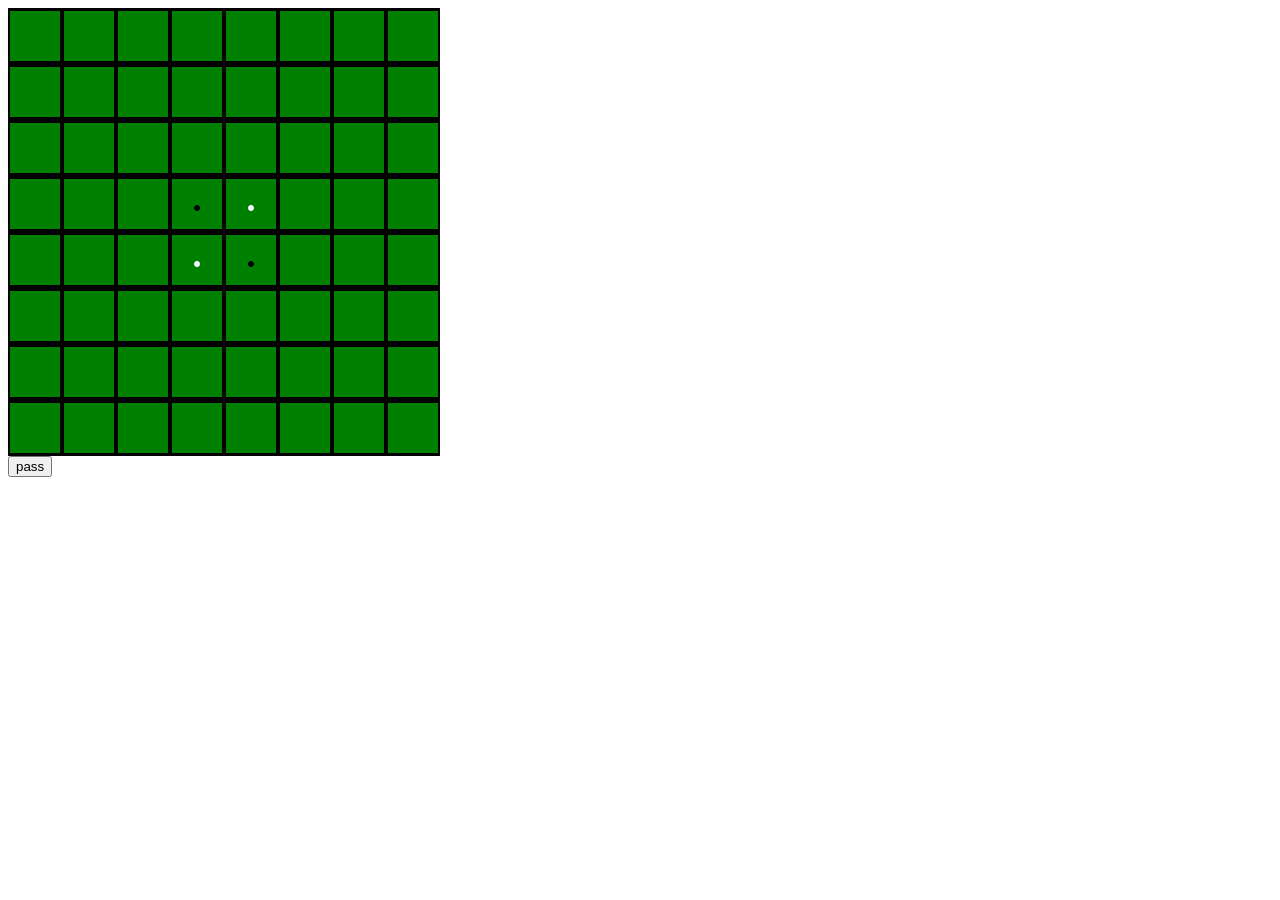
==== index.html @ fa0054b8 "Add files via upload" ====
<!DOCTYPE html>
<html>
    <head>
        <meta charset="UTF-8">
        <title>黑白棋</title>
        <link rel="icon" href="data:,">
        <link rel="stylesheet" href="style.css">
    </head>
    <body> 
    <div id="container"></div>

        <script src="./out.js"></script>
        <script>
            const start_x = 1000, start_y = 500, grid_width = 15;
            // 0空，1白，2黑
            const piece_style = ["grid", "piece_white", "piece_black"];
            const human_color=1;
            const AI_color=human_color^1;
            const human_turn = human_color;
            let board = new Array(64), sum_piece = [0,0];
            let turn = 1, is_get_pos = 1, is_end = 0;

            // worker对象
            const aiWorker = new Worker("./ai.worker.js");
            let workerReady = false;
            aiWorker.onmessage = function(e){
                if(e.data.type === "ready"){
                    workerReady = true;
                    // wasm初始化完成，初始化游戏
                    Module.ccall("c_init",null,[],[]);
                    update();
                }else if(e.data.type === "ai_result"){
                    // worker算完AI落子坐标 aiPos:0‑63；0代表pass
                    const pos = e.data.aiPos;
                    console.log("AI put " + pos);
                    wasm_user_put(pos);
                    update();
                    is_get_pos = 1;
                }
            }

            // wasm_user_put 返回c++ c_put_piece()返回结果
            function wasm_user_put(pos){
                const ptr = Module._malloc(64*4);
                for(let i=0;i<64;i++){
                    Module.setValue(ptr+i*4, board[i],'i32');
                }
                const ret = Module.ccall("c_put_piece","number",["number","number","number","number","number"],[pos,ptr,turn,sum_piece[0],sum_piece[1]]);
                return ret!==0;
            }

            // wasm_AI_put：把当前board数组发给worker子线程执行AI计算
            function wasm_AI_put(){
                if(!workerReady) return;
                aiWorker.postMessage({type:"ai_calc", boardArr:board, turn:turn, sum0:sum_piece[0], sum1:sum_piece[1]});
            }

            // update函数：调用c++ get_turn get_board get_is_end get_sum_piece
            function update(){
                // 1 get turn
                turn = Module.ccall("get_turn","number",[],[]);

                // 2 get_board：分配内存读取64个int
                const boardPtr = Module._malloc(64*4);
                Module.ccall("get_board",null,["number"],[boardPtr]);
                for(let i=0;i<64;i++){
                    board[i] = Module.getValue(boardPtr + i*4, 'i32');
                }
                Module._free(boardPtr);

                //3 get_is_end
                is_end = Module.ccall("get_is_end","number",[],[]) !==0;

                //4 get_sum_piece
                const sumPtr = Module._malloc(2*4);
                Module.ccall("get_sum_piece",null,["number"],[sumPtr]);
                sum_piece[0] = Module.getValue(sumPtr + 0*4, 'i32');
                sum_piece[1] = Module.getValue(sumPtr + 1*4, 'i32');
                Module._free(sumPtr);

                paint_board();
            }
            function send_msg(x, y){
                if(!is_get_pos || turn != human_turn || is_end) return;
                console.log(x,y);
                is_get_pos = 0;
                if(wasm_user_put(x * 8 + y)){
                    console.log("Human successfully placed.");
                    update();
                    if(is_end) return;
                    wasm_AI_put();
                }
                else is_get_pos = 1;
            }

            function paint_board(){
                let html = "";
                let k = 0;
                for(let i = 1; i <= 8; i++){
                    for(let j = 1; j <= 8; j++){
                        console.log(board[k]);
                        let cls = piece_style[board[k] + 1];
                        html += `<div class="${cls}" onclick="send_msg(${i},${j})">·</div>`;
                        k++;
                    }
                    html += `<div class="row-wrap"></div>`;
                }
                html += `<button class="pass" type="button" onclick="send_msg(0,0)">pass</button>`;
                if(is_end){
                    if(sum_piece[0] == sum_piece[1]) html += "<div>Draw!</div>";
                    else if(sum_piece[0] > sum_piece[1]) html += "<div>AI wins</div>";
                    else html += "<div>Human wins</div>";
                }
                
                document.getElementById("container").innerHTML = html;
            }
        </script>
    </body>
</html>
---- style.css ----
body{
    font-size: 100%
}
.grid{
    background-color: green;
    border-width: 3px 2px 3px;
    border-style: solid;
    border-color: black;
    display: inline-block;
    color: green;
    width: 50px;
    height: 50px;
    text-align: center;
    font-size: 50px;
    font-family: 'Times New Roman', Times, serif;
}
.piece_white{
    background-color: green;
    border-width: 3px 2px 3px;
    border-style: solid;
    border-color: black;
    display: inline-block;
    width: 50px;
    height: 50px;
    color: white;
    text-align: center;
    font-size: 50px;
    font-family: 'Times New Roman', Times, serif;
}
.piece_black{
    background-color: green;
    border-width: 3px 2px 3px;
    border-style: solid;
    border-color: black;
    display: inline-block;
    width: 50px;
    height: 50px;
    color: black;
    text-align: center;
    font-size: 50px;
    font-family: 'Times New Roman', Times, serif;
}
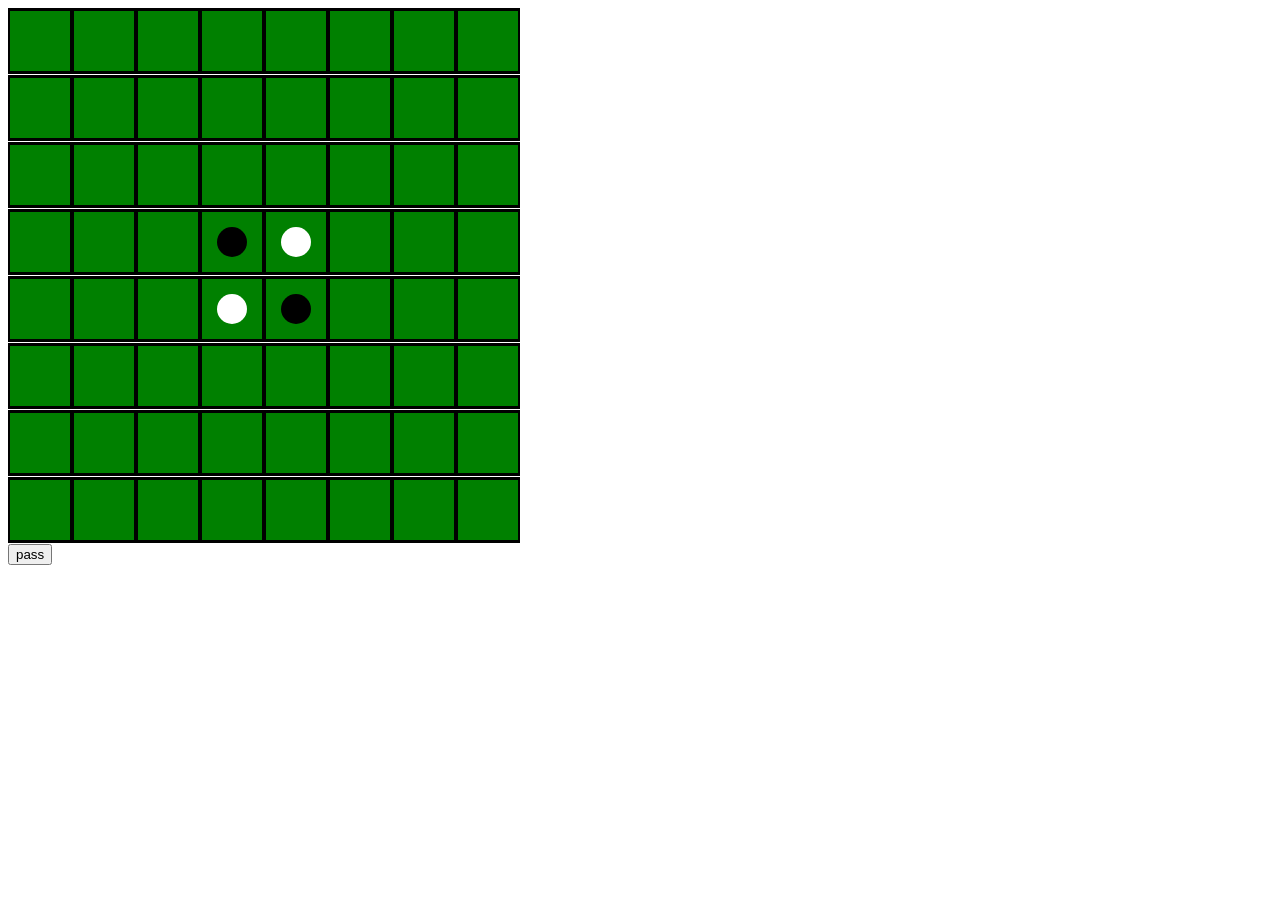
==== commit ea281675: "Add files via upload" ====
--- a/index.html
+++ b/index.html
@@ -2,18 +2,16 @@
 <html>
     <head>
         <meta charset="UTF-8">
-        <title>黑白棋</title>
-        <link rel="icon" href="data:,">
+        <title>demo</title>
         <link rel="stylesheet" href="style.css">
     </head>
-    <body> 
-    <div id="container"></div>
-
+    <body>
+        <div id="board"></div>
         <script src="./out.js"></script>
         <script>
-            const start_x = 1000, start_y = 500, grid_width = 15;
+            const start_x = 1000, start_y = 500, grid_width = 60, grid_height = 60;
             // 0空，1白，2黑
-            const piece_style = ["grid", "piece_white", "piece_black"];
+            const piece_style = ["green", "white", "black"];
             const human_color=1;
             const AI_color=human_color^1;
             const human_turn = human_color;
@@ -32,7 +30,6 @@
                 }else if(e.data.type === "ai_result"){
                     // worker算完AI落子坐标 aiPos:0‑63；0代表pass
                     const pos = e.data.aiPos;
-                    console.log("AI put " + pos);
                     wasm_user_put(pos);
                     update();
                     is_get_pos = 1;
@@ -92,28 +89,60 @@
                 }
                 else is_get_pos = 1;
             }
-
+        </script>
+        <script>
+            function paint_piece(canvas_node, color){
+                let c = canvas_node.getContext("2d");
+                c.clearRect(0,0,canvas_node.width,canvas_node.height);
+                c.beginPath();
+                c.arc(grid_width/2,grid_height/2,15,0,2*Math.PI);
+                c.fillStyle = color;
+                c.fill();
+            }
             function paint_board(){
-                let html = "";
                 let k = 0;
                 for(let i = 1; i <= 8; i++){
                     for(let j = 1; j <= 8; j++){
-                        console.log(board[k]);
-                        let cls = piece_style[board[k] + 1];
-                        html += `<div class="${cls}" onclick="send_msg(${i},${j})">·</div>`;
+                        if(board[k] >= 0){//k>=0 means this pos is white or black
+                            let canvas_node = document.getElementById(`canvas(${i},${j})`);
+                            paint_piece(canvas_node, piece_style[board[k] + 1]);
+                        }
                         k++;
                     }
-                    html += `<div class="row-wrap"></div>`;
                 }
-                html += `<button class="pass" type="button" onclick="send_msg(0,0)">pass</button>`;
+                let result_node = document.getElementById("result");
+                
                 if(is_end){
-                    if(sum_piece[0] == sum_piece[1]) html += "<div>Draw!</div>";
-                    else if(sum_piece[0] > sum_piece[1]) html += "<div>AI wins</div>";
-                    else html += "<div>Human wins</div>";
+                    if(sum_piece[0] == sum_piece[1]) result_node.innerHTML = "Draw!";
+                    else if(sum_piece[0] > sum_piece[1]) result_node.innerHTML = "AI wins!";
+                    else result_node.innerHTML = "Human wins!";
                 }
-                
-                document.getElementById("container").innerHTML = html;
             }
         </script>
+        <script>
+            let root = document.getElementById("board");
+                    
+            for(let i = 1; i <= 8; i++){
+                for(let j = 1; j <= 8; j++){
+                    let div_node = document.createElement("div");
+                    div_node.className = "grid";
+                    div_node.id = `div(${i},${j})`;
+                    div_node.setAttribute("onclick",`send_msg(${i},${j})`);
+
+                    let canvas_node = document.createElement("canvas");
+                    canvas_node.id = `canvas(${i},${j})`;
+
+                    canvas_node.width = grid_width;
+                    canvas_node.height = grid_height;
+
+                    div_node.appendChild(canvas_node);
+                    root.appendChild(div_node);
+                }
+                let br_node = document.createElement("br");
+                root.appendChild(br_node);
+            }
+        </script>
+        <button class="pass" type="button" onclick="send_msg(0,0)">pass</button>
+        <div id="result"></div>
     </body>
-</html>
+</html>
--- a/style.css
+++ b/style.css
@@ -7,36 +7,6 @@
     border-style: solid;
     border-color: black;
     display: inline-block;
-    color: green;
-    width: 50px;
-    height: 50px;
-    text-align: center;
-    font-size: 50px;
-    font-family: 'Times New Roman', Times, serif;
-}
-.piece_white{
-    background-color: green;
-    border-width: 3px 2px 3px;
-    border-style: solid;
-    border-color: black;
-    display: inline-block;
-    width: 50px;
-    height: 50px;
-    color: white;
-    text-align: center;
-    font-size: 50px;
-    font-family: 'Times New Roman', Times, serif;
-}
-.piece_black{
-    background-color: green;
-    border-width: 3px 2px 3px;
-    border-style: solid;
-    border-color: black;
-    display: inline-block;
-    width: 50px;
-    height: 50px;
-    color: black;
-    text-align: center;
-    font-size: 50px;
-    font-family: 'Times New Roman', Times, serif;
+    width: 60px;
+    height: 60px;
 }
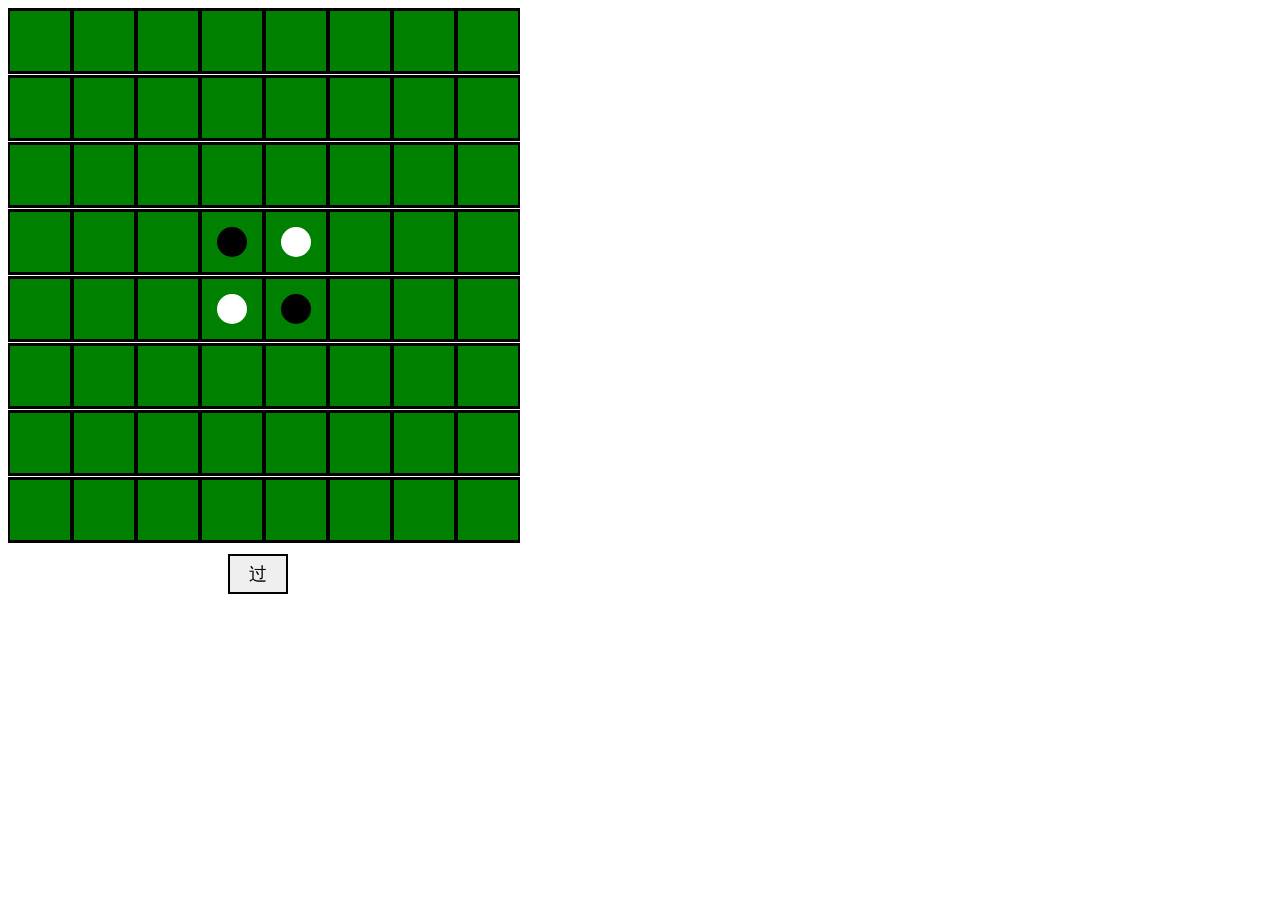
==== commit 9736b3c5: "Add files via upload" ====
--- a/index.html
+++ b/index.html
@@ -2,7 +2,7 @@
 <html>
     <head>
         <meta charset="UTF-8">
-        <title>demo</title>
+        <title>黑白棋</title>
         <link rel="stylesheet" href="style.css">
     </head>
     <body>
@@ -113,9 +113,9 @@
                 let result_node = document.getElementById("result");
                 
                 if(is_end){
-                    if(sum_piece[0] == sum_piece[1]) result_node.innerHTML = "Draw!";
-                    else if(sum_piece[0] > sum_piece[1]) result_node.innerHTML = "AI wins!";
-                    else result_node.innerHTML = "Human wins!";
+                    if(sum_piece[0] == sum_piece[1]) result_node.innerHTML = "平局！";
+                    else if(sum_piece[0] > sum_piece[1]) result_node.innerHTML = "AI 赢了！";
+                    else result_node.innerHTML = "你赢了！";
                 }
             }
         </script>
@@ -142,7 +142,7 @@
                 root.appendChild(br_node);
             }
         </script>
-        <button class="pass" type="button" onclick="send_msg(0,0)">pass</button>
-        <div id="result"></div>
+        <button class="pass" type="button" onclick="send_msg(0,0)">过</button>
+        <div id="result" class="result"></div>
     </body>
 </html>
--- a/style.css
+++ b/style.css
@@ -9,4 +9,18 @@
     display: inline-block;
     width: 60px;
     height: 60px;
+}
+.pass{
+    width: 60px;
+    height: 40px;
+    margin-left: 220px;
+    margin-top: 10px;
+    border-style: solid;
+    font-size: 18px;
+}
+.result{
+    margin-top: 10px;
+    font-size: 25px;
+    width: 512px;
+    text-align: center;
 }
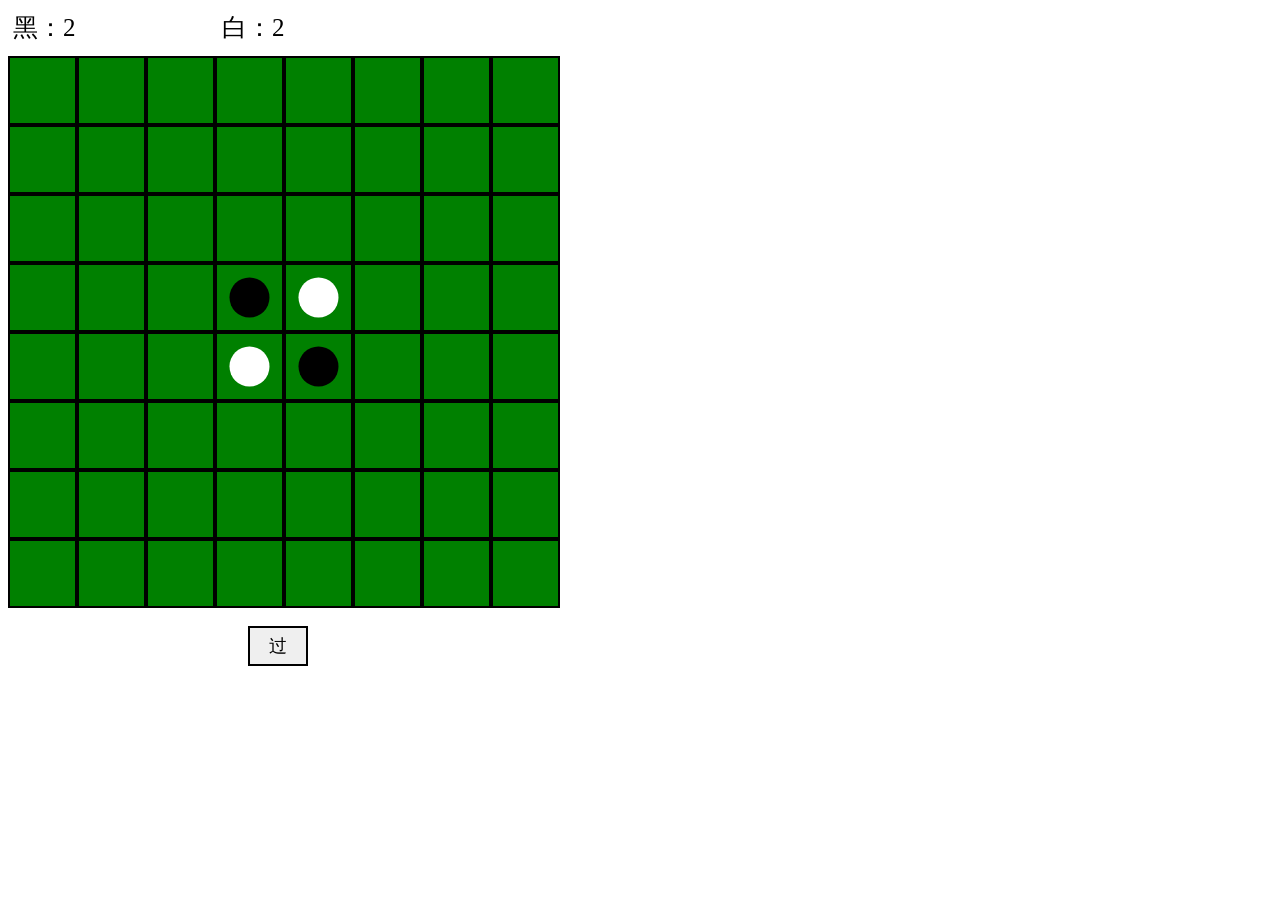
==== commit 765b7f57: "Add files via upload" ====
--- a/index.html
+++ b/index.html
@@ -3,20 +3,27 @@
     <head>
         <meta charset="UTF-8">
         <title>黑白棋</title>
-        <link rel="stylesheet" href="style.css">
+        <link rel="stylesheet" href="./style.css">
     </head>
     <body>
+        <div id="sum_piece1" class="score_board"></div>
+        <div id="sum_piece0" class="score_board"></div>
         <div id="board"></div>
+        <br/>
+        <button class="pass" type="button" onclick="send_msg(0,0)">过</button>
+        <div id="result" class="result"></div>
+        
         <script src="./out.js"></script>
         <script>
-            const start_x = 1000, start_y = 500, grid_width = 60, grid_height = 60;
+            const grid_width = 65, grid_height = 55, piece_radius = 20, piece_lst_radius = 5;
             // 0空，1白，2黑
             const piece_style = ["green", "white", "black"];
+            const piece_style_zh = ["白：", "黑："];
             const human_color=1;
             const AI_color=human_color^1;
             const human_turn = human_color;
             let board = new Array(64), sum_piece = [0,0];
-            let turn = 1, is_get_pos = 1, is_end = 0;
+            let turn = 1, is_get_pos = 1, is_end = 0, lst_pos_x = 0, lst_pos_y = 0;
 
             // worker对象
             const aiWorker = new Worker("./ai.worker.js");
@@ -52,7 +59,7 @@
                 aiWorker.postMessage({type:"ai_calc", boardArr:board, turn:turn, sum0:sum_piece[0], sum1:sum_piece[1]});
             }
 
-            // update函数：调用c++ get_turn get_board get_is_end get_sum_piece
+            // update函数：调用c++ get_turn get_board get_is_end get_sum_piece get_lst_pos_x get_lst_pos_y
             function update(){
                 // 1 get turn
                 turn = Module.ccall("get_turn","number",[],[]);
@@ -75,6 +82,10 @@
                 sum_piece[1] = Module.getValue(sumPtr + 1*4, 'i32');
                 Module._free(sumPtr);
 
+                //5 get_lst_pos
+                lst_pos_x = Module.ccall("get_lst_pos_x","number",[],[]);
+                lst_pos_y = Module.ccall("get_lst_pos_y","number",[],[]);
+
                 paint_board();
             }
             function send_msg(x, y){
@@ -91,13 +102,21 @@
             }
         </script>
         <script>
-            function paint_piece(canvas_node, color){
+            function paint_piece(canvas_node, color, is_lst){
                 let c = canvas_node.getContext("2d");
                 c.clearRect(0,0,canvas_node.width,canvas_node.height);
+
                 c.beginPath();
-                c.arc(grid_width/2,grid_height/2,15,0,2*Math.PI);
+                c.arc(grid_width/2,grid_width/2,piece_radius,0,2*Math.PI);
                 c.fillStyle = color;
                 c.fill();
+                if(is_lst){
+                    c.beginPath();
+                    c.arc(grid_width/2,grid_width/2,piece_lst_radius,0,2*Math.PI);
+                    c.fillStyle = "red";
+                    c.fill();
+                }
+                
             }
             function paint_board(){
                 let k = 0;
@@ -105,13 +124,17 @@
                     for(let j = 1; j <= 8; j++){
                         if(board[k] >= 0){//k>=0 means this pos is white or black
                             let canvas_node = document.getElementById(`canvas(${i},${j})`);
-                            paint_piece(canvas_node, piece_style[board[k] + 1]);
+                            paint_piece(canvas_node, piece_style[board[k] + 1], lst_pos_x == i && lst_pos_y == j);
                         }
                         k++;
                     }
                 }
                 let result_node = document.getElementById("result");
                 
+                for(let i = 0; i <= 1; i++){
+                    piece_node = document.getElementById("sum_piece" + i);
+                    piece_node.innerHTML = piece_style_zh[i] + sum_piece[i];
+                }
                 if(is_end){
                     if(sum_piece[0] == sum_piece[1]) result_node.innerHTML = "平局！";
                     else if(sum_piece[0] > sum_piece[1]) result_node.innerHTML = "AI 赢了！";
@@ -128,7 +151,7 @@
                     div_node.className = "grid";
                     div_node.id = `div(${i},${j})`;
                     div_node.setAttribute("onclick",`send_msg(${i},${j})`);
-
+                    
                     let canvas_node = document.createElement("canvas");
                     canvas_node.id = `canvas(${i},${j})`;
 
@@ -142,7 +165,6 @@
                 root.appendChild(br_node);
             }
         </script>
-        <button class="pass" type="button" onclick="send_msg(0,0)">过</button>
-        <div id="result" class="result"></div>
+        
     </body>
 </html>
--- a/style.css
+++ b/style.css
@@ -3,24 +3,31 @@
 }
 .grid{
     background-color: green;
-    border-width: 3px 2px 3px;
+    border-width: 2px;
     border-style: solid;
     border-color: black;
     display: inline-block;
-    width: 60px;
-    height: 60px;
+    width: 65px;
+    height: 65px;
 }
 .pass{
     width: 60px;
     height: 40px;
-    margin-left: 220px;
-    margin-top: 10px;
+    margin-left: 240px;
     border-style: solid;
     font-size: 18px;
 }
 .result{
     margin-top: 10px;
     font-size: 25px;
-    width: 512px;
+    width: 550px;
     text-align: center;
+}
+.score_board{
+    font-size:25px;
+    width: 200px;
+    margin-top: 3px;
+    margin-left: 5px;
+    margin-bottom: 12px;
+    display: inline-block;
 }
